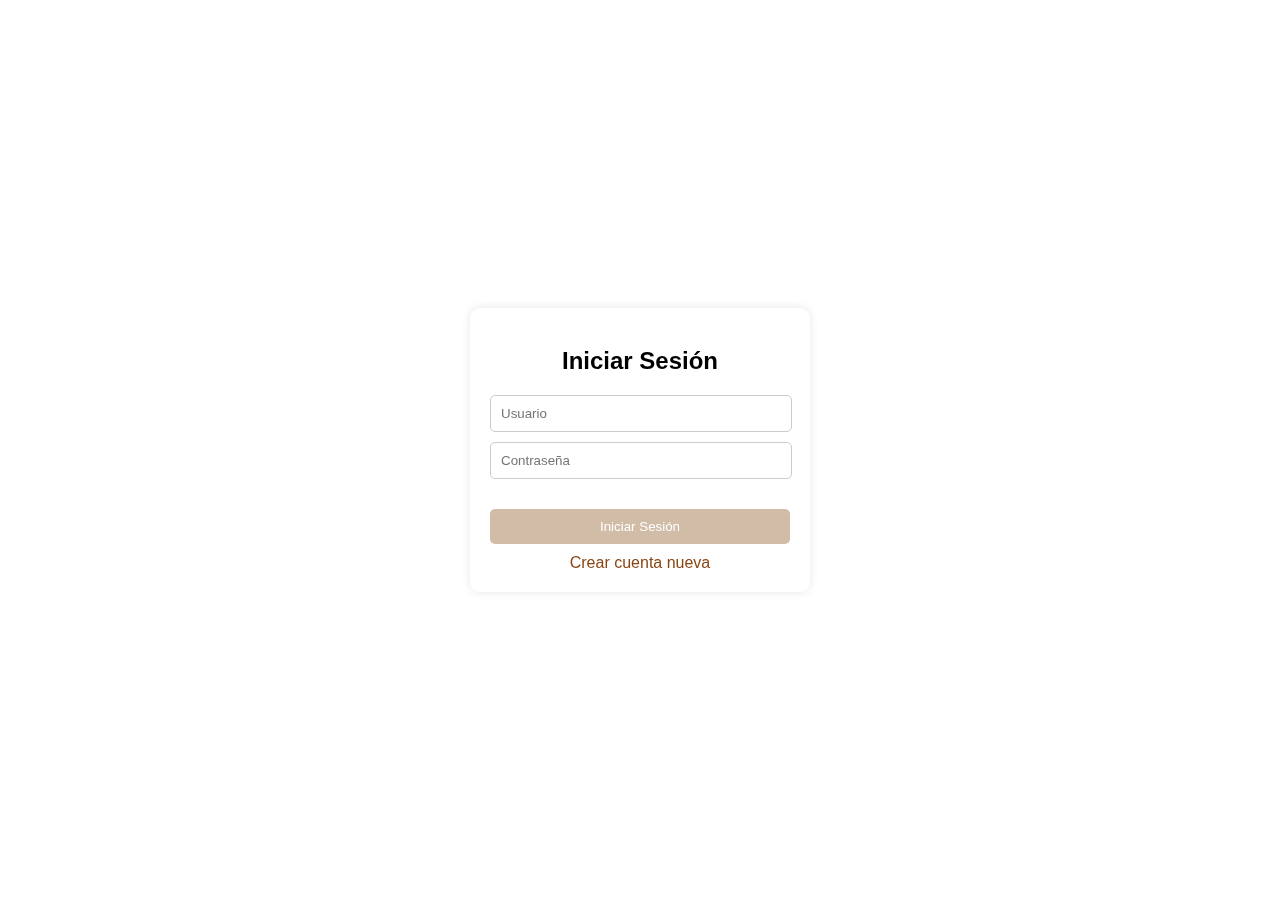
==== index.html @ a3271503 "index.html" ====
<!DOCTYPE html>
<html lang="es">

<head>
    <meta charset="utf-8">
    <title>AutoFeed Paws - Inicio de Sesión</title>
    <link rel="stylesheet" type="text/css" href="style/estilos.css">
    <link rel="icon" href="img/512.png">
    <!-- CSS  -->
    <style>
        /* cuerpo de  página */
        body {
            font-family: Arial, sans-serif;
            margin: 0;
            padding: 0;
            display: flex;
            justify-content: center;
            align-items: center;
            height: 100vh;
        }

        /* bg  */
        body::before {
            content: '';
            position: fixed;
            top: 0;
            left: 0;
            width: 100%;
            height: 100%;
            background: url('img/2.jpg') no-repeat center center fixed;
            background-size: cover;
            filter: blur(12px); /* desenfoque de bg*/
            z-index: -1;
        }

        /* formulario de registro */
        .form-register {
            background-color: #fff;
            border-radius: 10px;
            box-shadow: 0px 0px 10px rgba(0, 0, 0, 0.1);
            width: 300px;
            padding: 20px;
        }

        /* título del formulario */
        .form-titulo {
            text-align: center;
            margin-bottom: 20px;
        }

        /* contenedor de los campos de entrada */
        .contenedor-inputs {
            margin-bottom: 20px;
            text-align: center; /* Centrar los inputs */
        }

        /* campos de entrada */
        .contenedor-inputs input {
            width: calc(100% - 20px);
            padding: 10px;
            margin-bottom: 10px;
            border: 1px solid #ccc;
            border-radius: 5px;
            transition: border-color 0.3s ease;
            text-align: left; /* Ajustar el texto a la izquierda */
        }

        /* campos de entrada cuando están enfocados */
        .contenedor-inputs input:focus {
            border-color: #fc9701ec;
        }

        /*botón de enviar */
        .btn-enviar {
            width: 100%;
            padding: 10px;
            background-color: #7c3e0459;
            color: #fff;
            border: none;
            border-radius: 5px;
            cursor: pointer;
            transition: background-color 0.3s ease;
        }

        /* botón de enviar cuando el cursor está encima */
        .btn-enviar:hover {
            background-color: #b35700a9;
        }

        /* enlace de registro */
        .enlace-registro {
            text-align: center;
            margin-top: 10px;
        }

        /* estilo para el enlace */
        .enlace-registro a {
            color: #8B4513; /* café */
            text-decoration: none; /* quitar subrayado */
        }

        /* estilo para el enlace cuando se pasa el mouse */
        .enlace-registro a:hover {
            text-decoration: underline; /* subrayar al pasar el mouse */
        }
    </style>
</head>

<body>
    <!-- Formulario inicio de sesión -->
    <form action="paginaprincipal.html" method="post" class="form-register" id="loginForm" onsubmit="return validar();">
        <!-- Título del formulario -->
        <h2 class="form-titulo">Iniciar Sesión</h2>
        
        <!-- Contenedor campos de entrada -->
        <div class="contenedor-inputs">
            <!-- entrada para el usuario -->
            <input type="text" id="Usuario" name="Usuario" placeholder="Usuario" required>
            <!-- entrada para la contraseña -->
            <input type="password" id="Contraseña" name="Contraseña" placeholder="Contraseña" required>
        </div>
        
        <!-- Botón de enviar -->
        <input type="submit" value="Iniciar Sesión" class="btn-enviar">

        <!-- Enlace para registrar una nueva cuenta -->
        <div class="enlace-registro">
            <a href="registro.html">Crear cuenta nueva</a>
        </div>
    </form>

    <!-- Script para validar el formulario de js -->
    <script src="validar.js"></script>

</body>

</html>
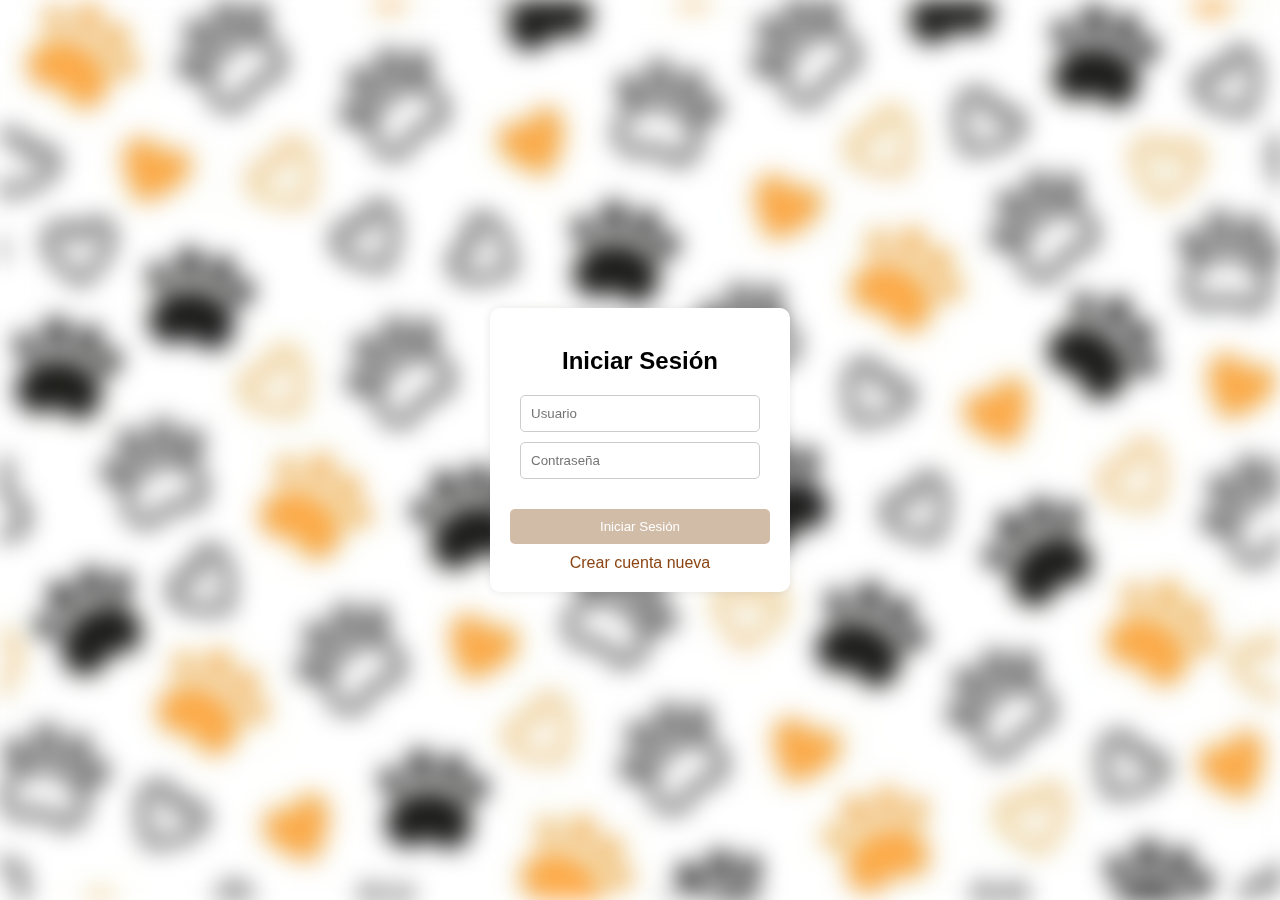
==== commit a0e35ea8: "index.html" ====
--- a/index.html
+++ b/index.html
@@ -108,7 +108,7 @@
 
 <body>
     <!-- Formulario inicio de sesión -->
-    <form action="paginaprincipal.html" method="post" class="form-register" id="loginForm" onsubmit="return validar();">
+    <form action="paginaprincipal.html" method="get" class="form-register" id="loginForm" onsubmit="return validar();">
         <!-- Título del formulario -->
         <h2 class="form-titulo">Iniciar Sesión</h2>
         
--- a/style/estilos.css
+++ b/style/estilos.css
@@ -0,0 +1,156 @@
+/* Establecer el modelo de caja para incluir el padding y el borde en el ancho y alto */
+* {
+    box-sizing: border-box;
+}
+
+/* Estilos para el cuerpo de la página */
+body {
+    font-family: 'Arial', sans-serif;
+    display: flex;
+    flex-direction: column;
+    min-height: 100vh; /* El cuerpo ocupa al menos el 100% del alto de la ventana */
+    margin: 0; /* Eliminar el margen predeterminado */
+}
+
+/* Estilos para el encabezado */
+.header {
+    background-color: #ffb30057; /* Color de fondo con transparencia */
+    color: #fff; /* Color del texto */
+    padding: 10px; /* Espaciado interno */
+    text-align: center; /* Alineación del texto al centro */
+    position: fixed; /* Encabezado fijo en la parte superior */
+    width: 100%; /* Ancho completo */
+    top: 0; /* Colocar en la parte superior */
+}
+
+/* Estilos para el contenido del encabezado */
+.header-content {
+    margin-left: 20px; /* Margen izquierdo */
+}
+
+/* Contenedor de las secciones */
+.section-container {
+    display: flex; /* Mostrar como un contenedor flexible */
+    justify-content: center; /* Centrar horizontalmente */
+    align-items: center; /* Centrar verticalmente */
+    margin-top: 100px; /* Margen superior */
+}
+
+/* Estilos para las secciones */
+section {
+    flex: 1; /* Ocupar todo el espacio disponible */
+    padding: 30px; /* Espaciado interno */
+    background-color: #fff; /* Color de fondo */
+    box-shadow: 0 0 20px rgba(0, 0, 0, 0.1); /* Sombra */
+    border-radius: 10px; /* Borde redondeado */
+    max-width: 400px; /* Ancho máximo */
+    margin: 30px; /* Margen externo */
+    text-align: center; /* Alineación del texto al centro */
+}
+
+/* Estilos específicos para la sección de programar comida */
+#mealSection {
+    margin: 30px; /* Margen externo */
+    height: 432px; /* Altura */
+    padding: 20px; /* Espaciado interno */
+    text-align: center; /* Alineación del texto al centro */
+}
+
+/* Estilos para los títulos en la sección de programar comida */
+#mealSection h4 {
+    font-size: 24px; /* Tamaño de fuente */
+    margin-bottom: 20px; /* Margen inferior */
+}
+
+#mealSection div {
+    margin-top: 20px;
+}
+
+/* Estilos para las etiquetas en la sección de programar comida */
+#mealSection label {
+    font-size: 16px; /* Tamaño de fuente */
+    margin-bottom: 5px; /* Margen inferior */
+}
+
+/* Estilos para los párrafos en la sección de programar comida */
+#mealSection p {
+    font-size: 18px; /* Tamaño de fuente */
+    margin-bottom: 10px; /* Margen inferior */
+}
+
+/* Estilos para los inputs de número y select en la sección de programar comida */
+#mealSection input[type="number"],
+#mealSection select {
+    width: 100%; /* Ancho completo */
+    padding: 8px; /* Espaciado interno */
+    margin-bottom: 10px; /* Margen inferior */
+    border-radius: 5px; /* Borde redondeado */
+    border: 1px solid #ccc; /* Borde */
+}
+
+/* Estilos para el botón de registrar */
+.btn-registrar {
+    margin-top: 20px; /* Margen superior */
+    padding: 10px 20px; /* Espaciado interno */
+    background-color: #996f31; /* Color de fondo */
+    color: #fff; /* Color del texto */
+    border: none; /* Sin borde */
+    border-radius: 5px; /* Borde redondeado */
+    cursor: pointer; /* Cambiar el cursor al pasar el mouse */
+    transition: background-color 0.3s ease; /* Transición suave */
+}
+
+.btn-registrar:hover {
+    background-color: #805228; /* Cambiar color de fondo al pasar el mouse */
+}
+
+/* Estilos para el contenedor del footer */
+.footer-container footer {
+    background-color: #00000038; /* Color de fondo con transparencia */
+    color: #fff; /* Color del texto */
+    padding: 10px 0; /* Espaciado interno superior e inferior */
+    text-align: center; /* Alineación del texto al centro */
+}
+
+/* Estilos para los iconos sociales */
+.social-icons {
+    list-style: none; /* Quitar la viñeta de la lista */
+    padding: 0; /* Quitar el relleno */
+    margin: 0; /* Quitar el margen */
+}
+
+.social-icons li {
+    display: inline-block; /* Mostrar en línea */
+    margin: 0 10px; /* Margen izquierdo y derecho */
+}
+
+.social-icons a {
+    color: #fff; /* Color del texto */
+    text-decoration: none; /* Quitar subrayado */
+    font-size: 20px; /* Tamaño de fuente */
+}
+
+.social-icons a img {
+    width: 30px; /* Ancho */
+    height: auto; /* Altura automática */
+}
+
+/* Estilos para el cuadro emergente */
+.popup {
+    position: fixed; /* Posición fija */
+    top: 50%; /* Posición en la mitad superior */
+    left: 50%; /* Posición en la mitad izquierda */
+    transform: translate(-50%, -50%); /* Centrar horizontal y verticalmente */
+    background-color: rgba(94, 61, 31, 0.356); /* Color de fondo con transparencia */
+    padding: 20px; /* Espaciado interno */
+    border-radius: 10px; /* Borde redondeado */
+    box-shadow: 0 0 20px rgba(0, 0, 0, 0.1); /* Sombra */
+    z-index: 999; /* Z-index para colocarlo por encima del resto del contenido */
+    display: none; /* Ocultar por defecto */
+}
+
+/* Estilos para el input de tamaño de comida */
+input#mealSize {
+    width: 60px; /* Ancho */
+    padding: 5px; /* Espaciado interno */
+}
